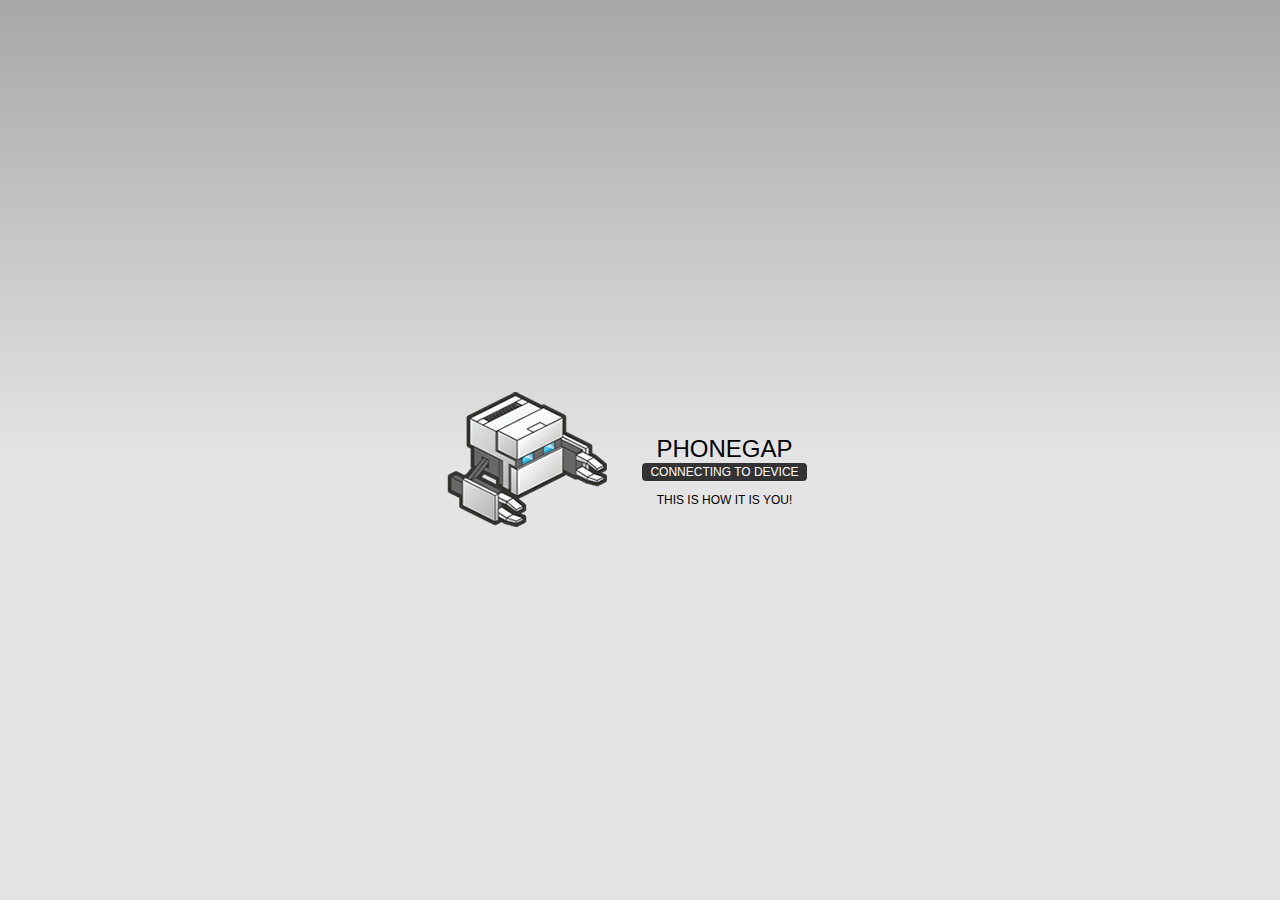
==== www/index.html @ 936be47a "init" ====
<!DOCTYPE html>
<!--
    Copyright (c) 2012-2014 Adobe Systems Incorporated. All rights reserved.

    Licensed to the Apache Software Foundation (ASF) under one
    or more contributor license agreements.  See the NOTICE file
    distributed with this work for additional information
    regarding copyright ownership.  The ASF licenses this file
    to you under the Apache License, Version 2.0 (the
    "License"); you may not use this file except in compliance
    with the License.  You may obtain a copy of the License at

    http://www.apache.org/licenses/LICENSE-2.0

    Unless required by applicable law or agreed to in writing,
    software distributed under the License is distributed on an
    "AS IS" BASIS, WITHOUT WARRANTIES OR CONDITIONS OF ANY
     KIND, either express or implied.  See the License for the
    specific language governing permissions and limitations
    under the License.
-->
<html>
    <head>
        <meta charset="utf-8" />
        <meta name="format-detection" content="telephone=no" />
        <meta name="msapplication-tap-highlight" content="no" />
        <!-- WARNING: for iOS 7, remove the width=device-width and height=device-height attributes. See https://issues.apache.org/jira/browse/CB-4323 -->
        <meta name="viewport" content="user-scalable=no, initial-scale=1, maximum-scale=1, minimum-scale=1, width=device-width, height=device-height, target-densitydpi=device-dpi" />
        <link rel="stylesheet" type="text/css" href="css/index.css" />
        <title>Hello World</title>
    </head>
    <body>
        <div class="app">
            <h1>PhoneGap</h1>
            <div id="deviceready" class="blink">
                <p class="event listening">Connecting to Device</p>
                <p class="event received">Device is Ready</p>
                <p>This is how it is you!</p>
            </div>
        </div>
        <script type="text/javascript" src="cordova.js"></script>
        <script type="text/javascript" src="js/index.js"></script>
        <script type="text/javascript">
            app.initialize();
        </script>
    </body>
</html>
---- www/css/index.css ----
/*
 * Licensed to the Apache Software Foundation (ASF) under one
 * or more contributor license agreements.  See the NOTICE file
 * distributed with this work for additional information
 * regarding copyright ownership.  The ASF licenses this file
 * to you under the Apache License, Version 2.0 (the
 * "License"); you may not use this file except in compliance
 * with the License.  You may obtain a copy of the License at
 *
 * http://www.apache.org/licenses/LICENSE-2.0
 *
 * Unless required by applicable law or agreed to in writing,
 * software distributed under the License is distributed on an
 * "AS IS" BASIS, WITHOUT WARRANTIES OR CONDITIONS OF ANY
 * KIND, either express or implied.  See the License for the
 * specific language governing permissions and limitations
 * under the License.
 */
* {
    -webkit-tap-highlight-color: rgba(0,0,0,0); /* make transparent link selection, adjust last value opacity 0 to 1.0 */
}

body {
    -webkit-touch-callout: none;                /* prevent callout to copy image, etc when tap to hold */
    -webkit-text-size-adjust: none;             /* prevent webkit from resizing text to fit */
    -webkit-user-select: none;                  /* prevent copy paste, to allow, change 'none' to 'text' */
    background-color:#E4E4E4;
    background-image:linear-gradient(top, #A7A7A7 0%, #E4E4E4 51%);
    background-image:-webkit-linear-gradient(top, #A7A7A7 0%, #E4E4E4 51%);
    background-image:-ms-linear-gradient(top, #A7A7A7 0%, #E4E4E4 51%);
    background-image:-webkit-gradient(
        linear,
        left top,
        left bottom,
        color-stop(0, #A7A7A7),
        color-stop(0.51, #E4E4E4)
    );
    background-attachment:fixed;
    font-family:'HelveticaNeue-Light', 'HelveticaNeue', Helvetica, Arial, sans-serif;
    font-size:12px;
    height:100%;
    margin:0px;
    padding:0px;
    text-transform:uppercase;
    width:100%;
}

/* Portrait layout (default) */
.app {
    background:url(../img/logo.png) no-repeat center top; /* 170px x 200px */
    position:absolute;             /* position in the center of the screen */
    left:50%;
    top:50%;
    height:50px;                   /* text area height */
    width:225px;                   /* text area width */
    text-align:center;
    padding:180px 0px 0px 0px;     /* image height is 200px (bottom 20px are overlapped with text) */
    margin:-115px 0px 0px -112px;  /* offset vertical: half of image height and text area height */
                                   /* offset horizontal: half of text area width */
}

/* Landscape layout (with min-width) */
@media screen and (min-aspect-ratio: 1/1) and (min-width:400px) {
    .app {
        background-position:left center;
        padding:75px 0px 75px 170px;  /* padding-top + padding-bottom + text area = image height */
        margin:-90px 0px 0px -198px;  /* offset vertical: half of image height */
                                      /* offset horizontal: half of image width and text area width */
    }
}

h1 {
    font-size:24px;
    font-weight:normal;
    margin:0px;
    overflow:visible;
    padding:0px;
    text-align:center;
}

.event {
    border-radius:4px;
    -webkit-border-radius:4px;
    color:#FFFFFF;
    font-size:12px;
    margin:0px 30px;
    padding:2px 0px;
}

.event.listening {
    background-color:#333333;
    display:block;
}

.event.received {
    background-color:#4B946A;
    display:none;
}

@keyframes fade {
    from { opacity: 1.0; }
    50% { opacity: 0.4; }
    to { opacity: 1.0; }
}
 
@-webkit-keyframes fade {
    from { opacity: 1.0; }
    50% { opacity: 0.4; }
    to { opacity: 1.0; }
}
 
.blink {
    animation:fade 3000ms infinite;
    -webkit-animation:fade 3000ms infinite;
}
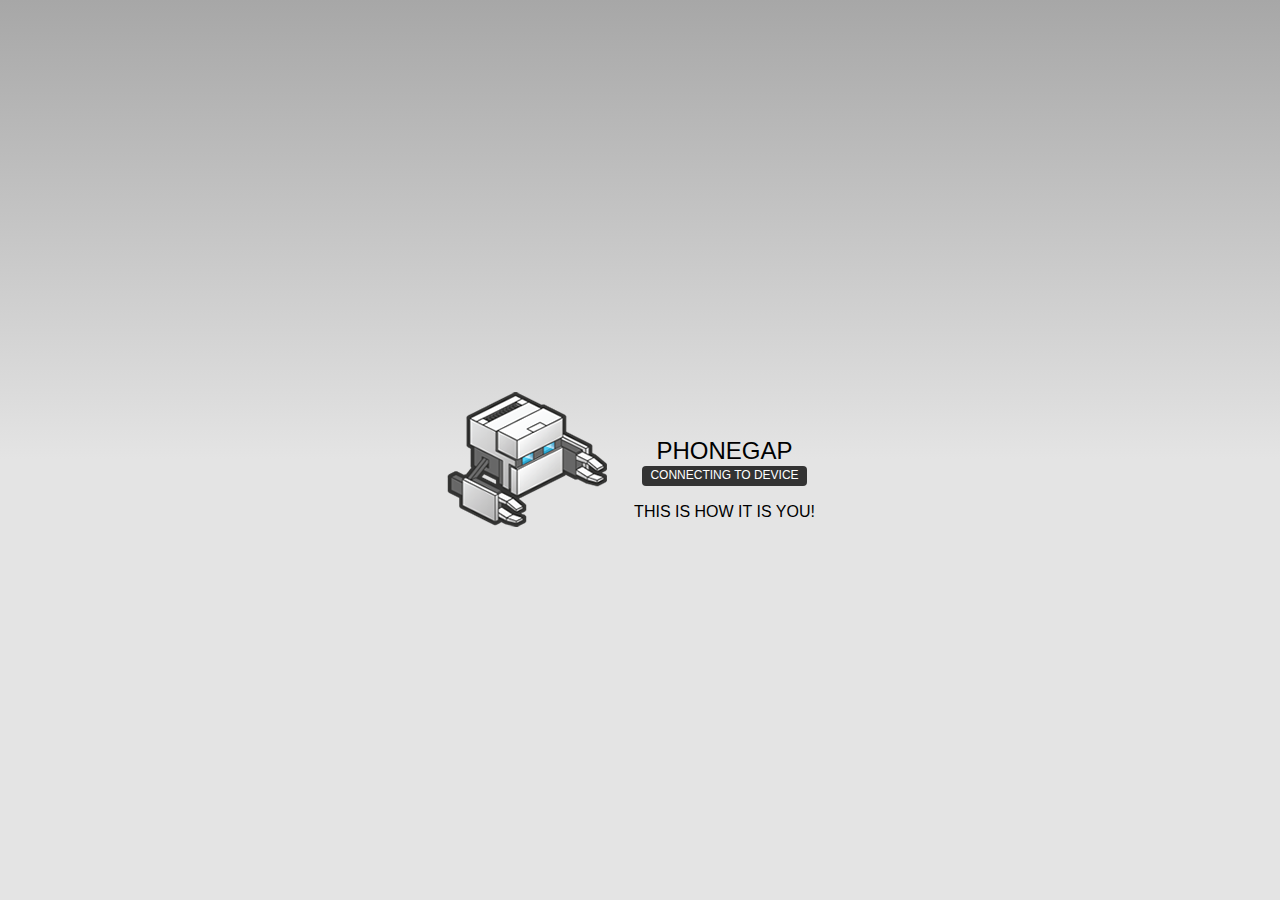
==== commit f7c8b3c2: "initial" ====
--- a/www/index.html
+++ b/www/index.html
@@ -27,6 +27,8 @@
         <!-- WARNING: for iOS 7, remove the width=device-width and height=device-height attributes. See https://issues.apache.org/jira/browse/CB-4323 -->
         <meta name="viewport" content="user-scalable=no, initial-scale=1, maximum-scale=1, minimum-scale=1, width=device-width, height=device-height, target-densitydpi=device-dpi" />
         <link rel="stylesheet" type="text/css" href="css/index.css" />
+        <link rel="stylesheet" type="text/css" href="css/jquery.mobile.custom.structure.min.css" />
+        <link rel="stylesheet" type="text/css" href="css/jquery.mobile.custom.theme.min.css" />
         <title>Hello World</title>
     </head>
     <body>
@@ -40,6 +42,7 @@
         </div>
         <script type="text/javascript" src="cordova.js"></script>
         <script type="text/javascript" src="js/index.js"></script>
+        <script type="text/javascript" src="js/jquery.mobile.custom.min.js"></script>
         <script type="text/javascript">
             app.initialize();
         </script>
